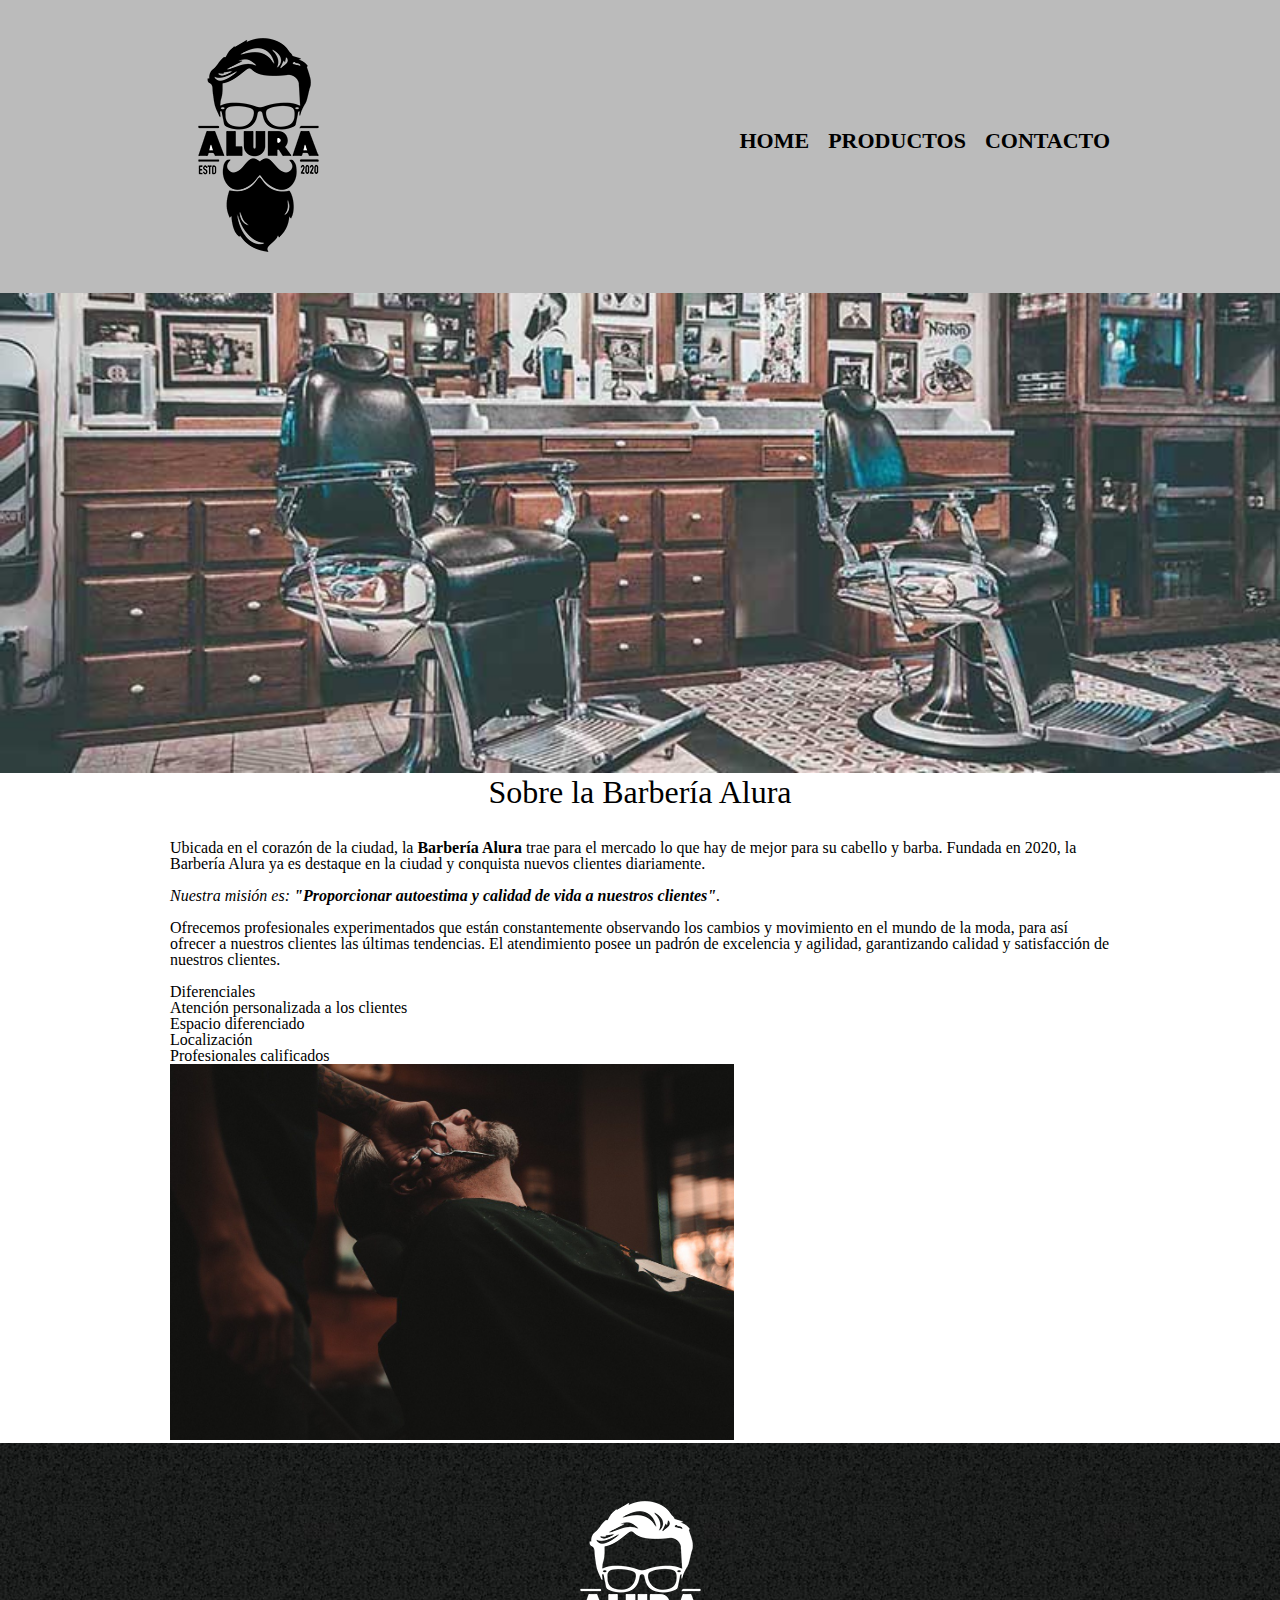
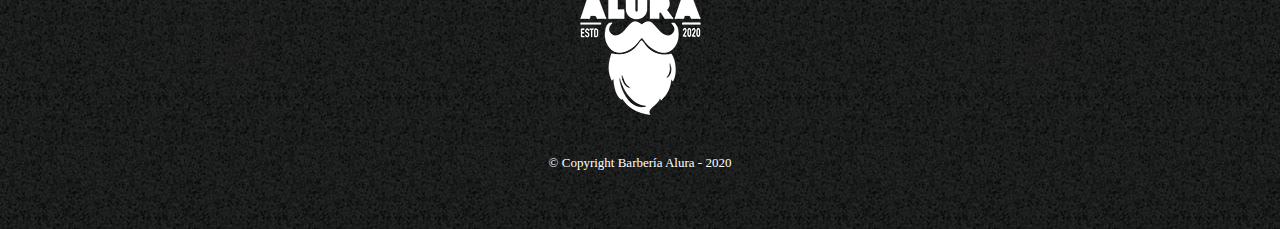
==== 1769-HTML5 y CSS3 parte4 - aula0/index.html @ f80c037b "Add files via upload" ====
<!DOCTYPE html>

<html lang="es">
    
    <head>

        <meta charset="UTF-8"> 
        <title>Barbería Alura</title>
        <link rel="stylesheet" href="reset.css">
        <link rel="stylesheet" href="style.css">
    
    </head>

    <body>

        <header>
            <div class="caja">
                <h1><img src="imagenes/logo.png"></h1>
                <nav>
                    <ul>
                        <li><a href="index.html">Home</a></li>
                        <li><a href="productos.html">Productos</a></li>
                        <li><a href="contacto.html">Contacto</a></li>
                    </ul>
                </nav>
            </div>
        </header>
        <img class="banner" src="banner/banner.jpg">
        <main>

            
            <section class="principal">
    
                <h2 class="tituloPrincipal">Sobre la Barbería Alura</h2>
    
                <p>Ubicada en el corazón de la ciudad, la <strong>Barbería Alura</strong> trae para el mercado lo que hay de mejor para su cabello y barba. Fundada en 2020, la Barbería Alura ya es destaque en la ciudad y conquista nuevos clientes diariamente.</p>
    
                <p id="mision"><em>Nuestra misión es: <strong>"Proporcionar autoestima y calidad de vida a nuestros clientes"</strong>.</em></p>
    
                <p>Ofrecemos profesionales experimentados que están constantemente observando los cambios y movimiento en el mundo de la moda, para así ofrecer a nuestros clientes las últimas tendencias. El atendimiento posee un padrón de excelencia y agilidad, garantizando calidad y satisfacción de nuestros clientes.</p> 
    
            </section>
    
            <section class="diferenciales">
    
                <h3 class="titulo-centralizado">Diferenciales</h3>
            
                <ul>
                    <li class="items">Atención personalizada a los clientes</li>
                    <li class="items">Espacio diferenciado</li>
                    <li class="items">Localización</li>
                    <li class="items">Profesionales calificados</li>
                </ul>
    
                <img src="diferenciales/diferenciales.jpg" class="imagenDiferenciales">
    
            </section>
            
        </main>
        <footer>
            <img src="imagenes/logo-blanco.png">
            <p class="copyright">&copy Copyright Barbería Alura - 2020</p>
        </footer>
    </body>
</html>
---- 1769-HTML5 y CSS3 parte4 - aula0/style.css ----
header {
    background-color: #BBBBBB;
    padding: 20px 0;
}

.caja{
    width: 940px;
    position: relative;
    margin: 0 auto;
}

nav{
    position: absolute;
    top:110px;
    right: 0;
}

nav li{
    display: inline;
    margin: 0 0 0 15px;
}

nav a{
    text-transform: uppercase;
    color: #000000;
    font-weight: bold;
    font-size: 22px;
    text-decoration: none;
}

nav a:hover{
    color: #c78c19;
    text-decoration: underline;
}

.productos{
    width: 940px;
    margin: 0 auto;
    padding: 50px;
}


.productos li{
    display: inline-block;
    text-align: center;
    width: 30%;
    vertical-align: top;
    margin: 0 1.5%;
    padding: 30px 20px;
    box-sizing: border-box;
    border: 2px solid #000000;
    border-radius: 10px;
}

.productos li:hover{
    border-color:#c78c19;
}

.productos li:active{
    border-color:#088c19;
}

.productos h2{
    font-size: 30px;
    font-weight: bold;
}

.productos li:hover h2{
    font-size: 33px;
}

.producto-descripcion{
    font-size: 18px;
}

.producto-precio{
    font-size: 20px;
    font-weight: bold;
    margin-top:10px;
}

footer{
    text-align: center;
    background: url(imagenes/bg.jpg);
    padding:40px;
}

.copyright{
    color:#FFFFFF;
    font-size: 13px;
    margin:20px;
}

main{
    width: 940px;
    margin: 0 auto;    
}

form{
    margin: 40px 0;
}

form label, form legend{
    display: block;
    font-size: 20px;
    margin: 0 0 10px;
}

.input-padron{
    display: block;
    margin: 0 0 20px;
    padding: 10px 25px;
    width: 50%;
}

.checkbox{
    margin:20px 0;
}

.enviar{
    width: 40%;
    padding: 15px 0;
    font-size: 18px;
    font-weight: bold;
    color:white;
    background: orange;
    border:none;
    border-radius: 5px;
    transition: 1s all;
    cursor:pointer;
}

.enviar:hover{
    background: darkorange;
    transform: scale(1.2);
}

table{
    margin: 40px 40px;
}

thead{
    background: #555555;
    color:white;
    font-weight: bold;
}

td,th{
    border: 1px solid #000000;
    padding: 8px 15px;
}

/* CSS para pagina inicial */

.banner{
    width: 100%;
}

.tituloPrincipal{
    text-align: center;
    font-size: 2em;
    margin: 0 0 1em;
}

.principal p{
    margin: 0 0 1em;
}

.principal strong{
    font-weight: bold;
}

.principal em{
    font-style: italic;
}

.imagenDiferenciales{
    width: 60%;
}
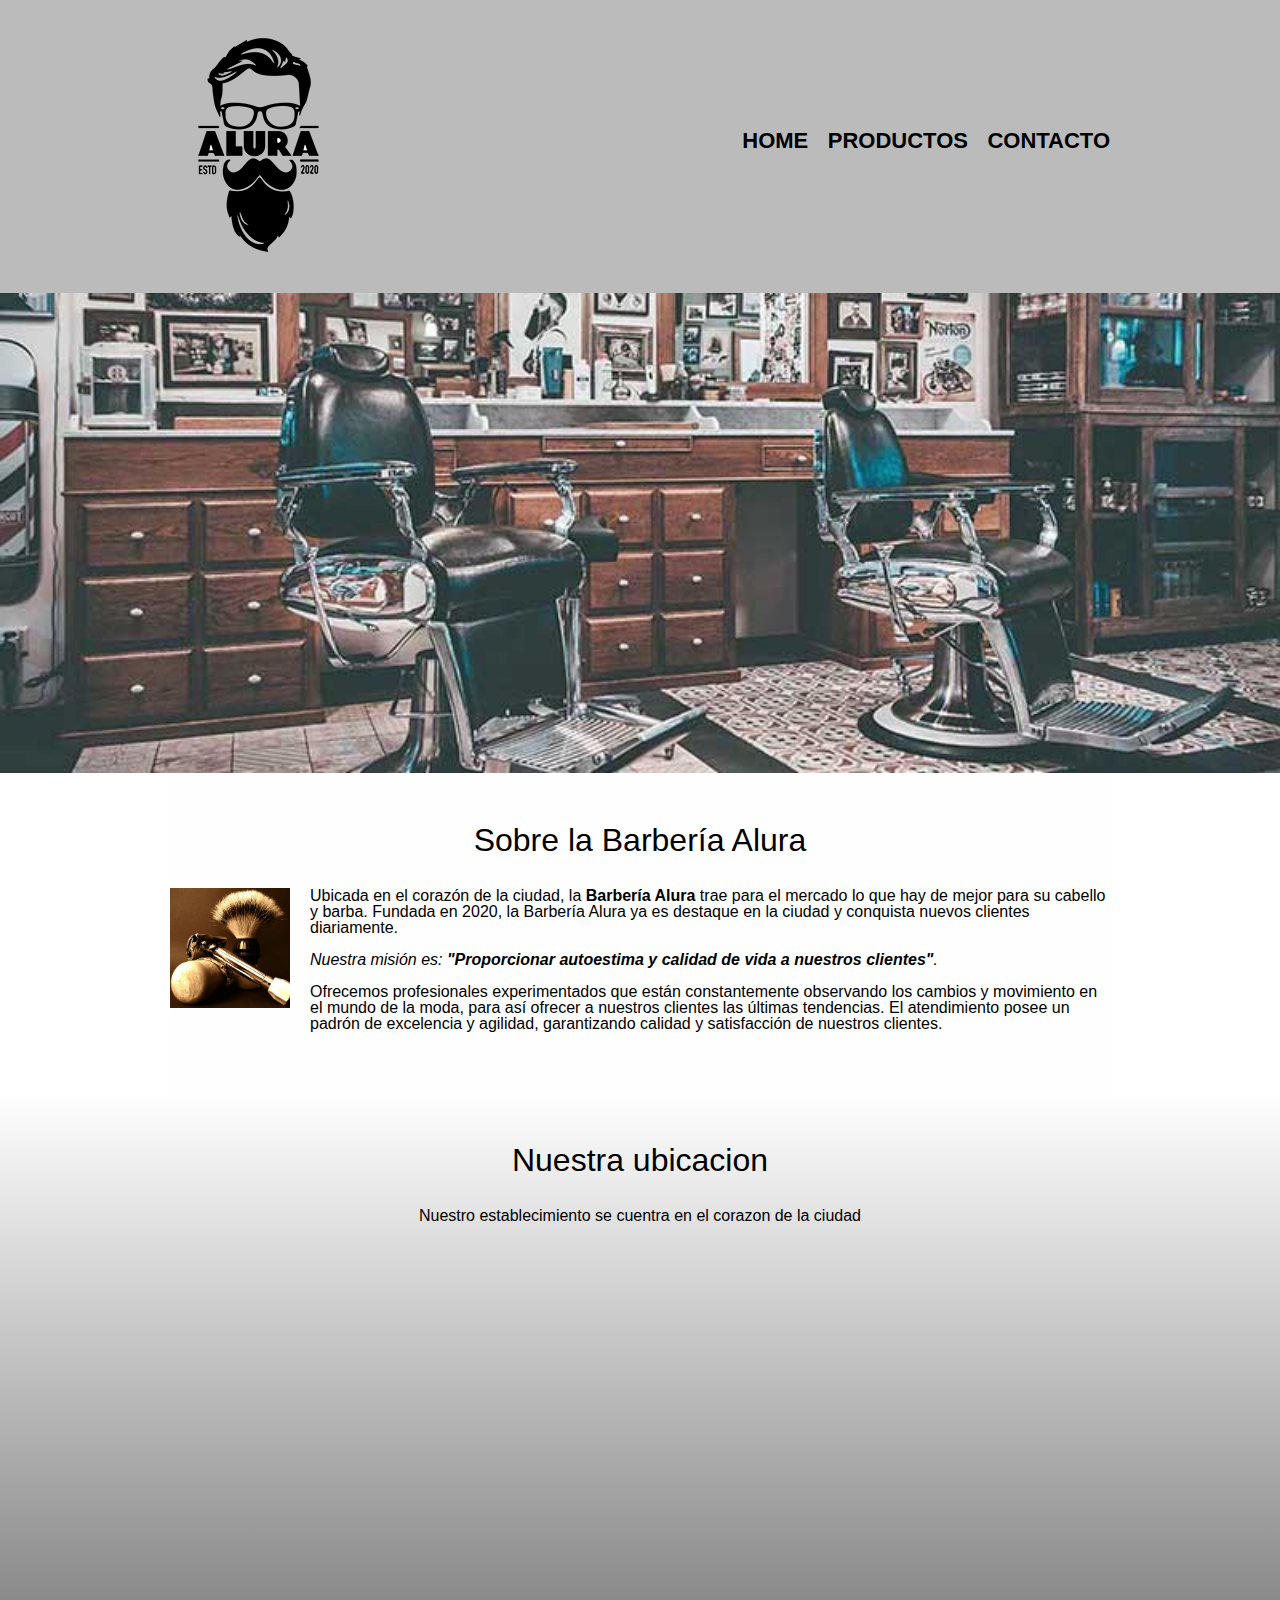
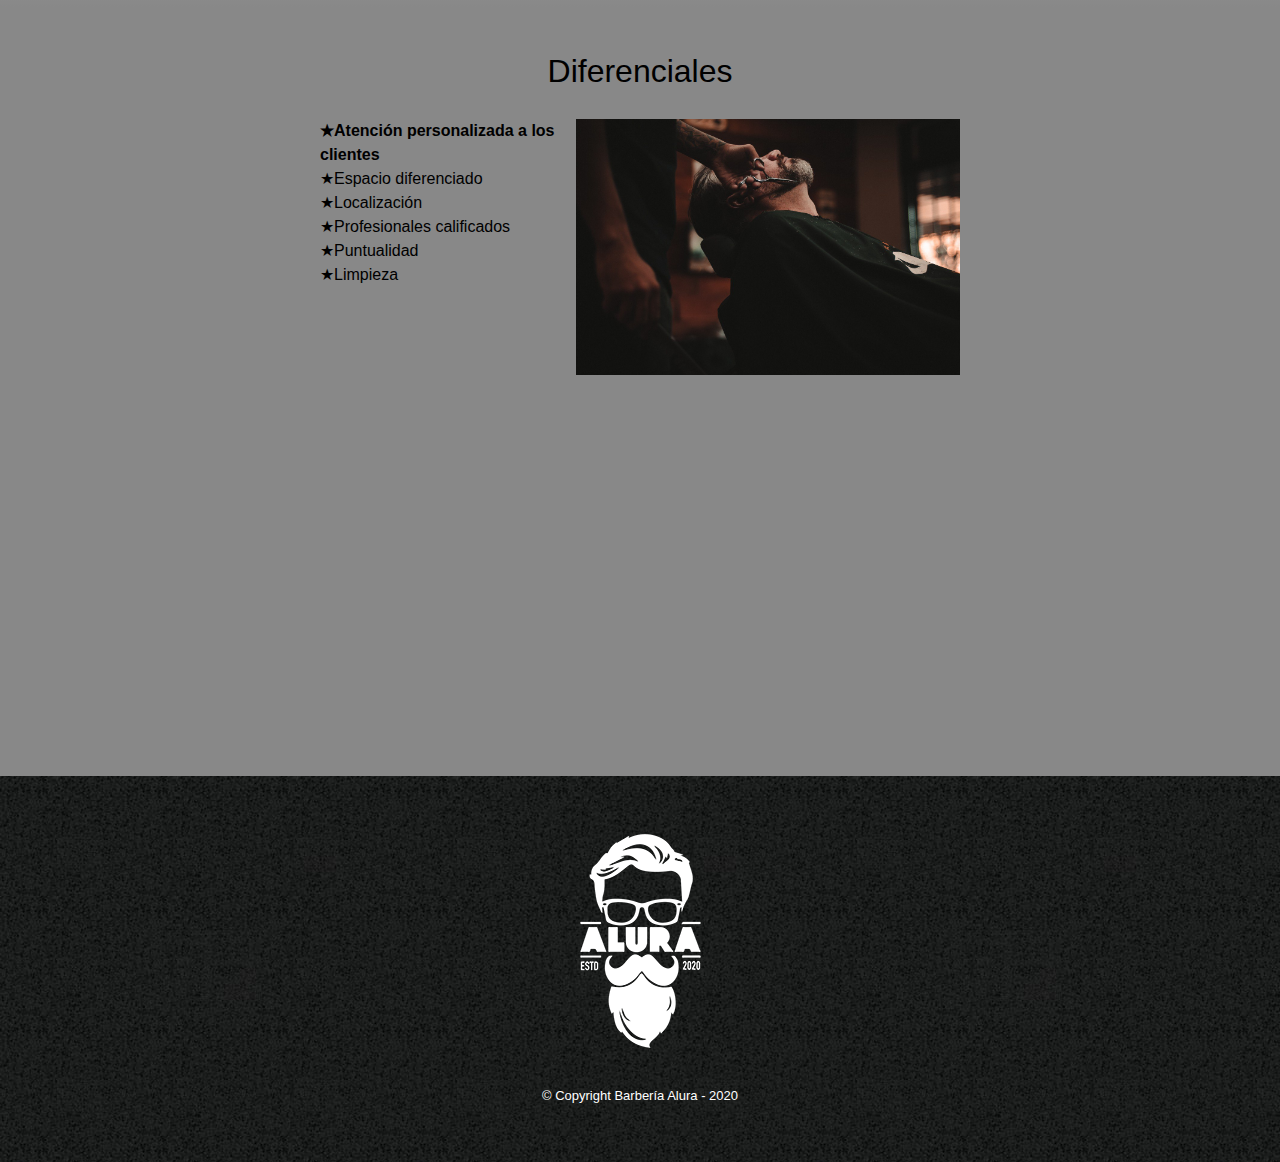
==== commit d6eaa9f5: "Add files via upload" ====
--- a/1769-HTML5 y CSS3 parte4 - aula0/index.html
+++ b/1769-HTML5 y CSS3 parte4 - aula0/index.html
@@ -1,4 +1,4 @@
-<!DOCTYPE html>
+ <!DOCTYPE html>
 
 <html lang="es">
     
@@ -8,6 +8,9 @@
         <title>Barbería Alura</title>
         <link rel="stylesheet" href="reset.css">
         <link rel="stylesheet" href="style.css">
+        <link rel="preconnect" href="https://fonts.googleapis.com">
+        <link rel="preconnect" href="https://fonts.gstatic.com" crossorigin>
+        <link href="https://fonts.googleapis.com/css2?family=Playfair+Display:ital,wght@0,400..900;1,400..900&display=swap" rel="stylesheet">
     
     </head>
 
@@ -27,12 +30,12 @@
         </header>
         <img class="banner" src="banner/banner.jpg">
         <main>
-
-            
             <section class="principal">
     
                 <h2 class="tituloPrincipal">Sobre la Barbería Alura</h2>
-    
+
+                <img src="imagenes/utensilios[1].jpg" alt="Utensilios de barbero" class="utensilios">
+                
                 <p>Ubicada en el corazón de la ciudad, la <strong>Barbería Alura</strong> trae para el mercado lo que hay de mejor para su cabello y barba. Fundada en 2020, la Barbería Alura ya es destaque en la ciudad y conquista nuevos clientes diariamente.</p>
     
                 <p id="mision"><em>Nuestra misión es: <strong>"Proporcionar autoestima y calidad de vida a nuestros clientes"</strong>.</em></p>
@@ -40,21 +43,35 @@
                 <p>Ofrecemos profesionales experimentados que están constantemente observando los cambios y movimiento en el mundo de la moda, para así ofrecer a nuestros clientes las últimas tendencias. El atendimiento posee un padrón de excelencia y agilidad, garantizando calidad y satisfacción de nuestros clientes.</p> 
     
             </section>
-    
+
+            <section class="mapa">
+                <h3 class="tituloPrincipal">Nuestra ubicacion</h3>
+                <p>Nuestro establecimiento se cuentra en el corazon de la ciudad</p>
+                <div class="mapaContenido">
+                    <iframe src="https://www.google.com/maps/embed?pb=!1m18!1m12!1m3!1d3656.407977729341!2d-46.63721838886083!3d-23.58969706254584!2m3!1f0!2f0!3f0!3m2!1i1024!2i768!4f13.1!3m3!1m2!1s0x94ce5bd9bb943bf5%3A0x6f642995c970f0fe!2scaelum%20alura!5e0!3m2!1ses!2sco!4v1709243579391!5m2!1ses!2sco" width="100%" height="300" style="border:0;" allowfullscreen="" loading="lazy" referrerpolicy="no-referrer-when-downgrade"></iframe>
+                </div>
+
+            </section>
             <section class="diferenciales">
-    
-                <h3 class="titulo-centralizado">Diferenciales</h3>
+                
+                <h3 class="tituloPrincipal">Diferenciales</h3>
+                
+                <div class="contenidoDiferenciales">
+                    <ul class="listaDiferenciales">
+                        <li class="items">Atención personalizada a los clientes</li>
+                        <li class="items">Espacio diferenciado</li>
+                        <li class="items">Localización</li>
+                        <li class="items">Profesionales calificados</li>
+                        <li class="items">Puntualidad</li>
+                        <li class="items">Limpieza</li>
+                    </ul><img src="diferenciales/diferenciales.jpg" class="imagenDiferenciales">
+                    <section class="video">
+                        <iframe width="560" height="315" src="https://www.youtube.com/embed/wcVVXUV0YUY?si=bdpuutbViwNEAgES" title="YouTube video player" frameborder="0" allow="accelerometer; autoplay; clipboard-write; encrypted-media; gyroscope; picture-in-picture; web-share" allowfullscreen></iframe>    
+                    </section>
+                </div>
+        
+                </section>
             
-                <ul>
-                    <li class="items">Atención personalizada a los clientes</li>
-                    <li class="items">Espacio diferenciado</li>
-                    <li class="items">Localización</li>
-                    <li class="items">Profesionales calificados</li>
-                </ul>
-    
-                <img src="diferenciales/diferenciales.jpg" class="imagenDiferenciales">
-    
-            </section>
             
         </main>
         <footer>
--- a/1769-HTML5 y CSS3 parte4 - aula0/style.css
+++ b/1769-HTML5 y CSS3 parte4 - aula0/style.css
@@ -1,3 +1,7 @@
+body{
+    font-family: 'Montserrat', sans-serif;
+}
+
 header {
     background-color: #BBBBBB;
     padding: 20px 0;
@@ -91,11 +95,6 @@
     margin:20px;
 }
 
-main{
-    width: 940px;
-    margin: 0 auto;    
-}
-
 form{
     margin: 40px 0;
 }
@@ -150,16 +149,42 @@
     padding: 8px 15px;
 }
 
-/* CSS para pagina inicial */
+/*Aquí inicia el CSS para nuestra home*/
+
+
+
+/* main > p{  Afecta a los hijos directos
+    background: red;
+}
+
+img + p{ Afecta al p siguiente a img
+    background: green;
+}
+
+img ~ p{ Afecta a todos los p siguientes a img
+    background: yellow;
+}
+
+.principal p:not(#mision){ Afecta a todos con una excepcion
+    background: orange  ;
+} */
 
 .banner{
     width: 100%;
 }
 
+.principal{
+    padding: 3em 0;
+    background: #FEFEFE;
+    width: 940px;
+    margin: 0 auto; 
+}
+
 .tituloPrincipal{
     text-align: center;
     font-size: 2em;
     margin: 0 0 1em;
+    clear:left;
 }
 
 .principal p{
@@ -174,6 +199,61 @@
     font-style: italic;
 }
 
+.utensilios{
+    width: 120px;
+    float:left;
+    margin: 0 20px 20px 0;
+}
+
+.mapa{
+    padding: 3em 0;
+    background: linear-gradient(#FEFEFE, #888888)
+}
+
+.mapa p{
+    margin: 0 0 2em;
+    text-align: center;
+}
+
+.mapaContenido{
+    width: 940px;
+    margin: 0 auto;
+}
+
+.diferenciales{
+    padding: 3em 0;
+    background: #888888;
+}
+
+.contenidoDiferenciales{
+    width: 640px;
+    margin: 0 auto;
+}
+
+.listaDiferenciales{
+    width: 40%;
+    display: inline-block;
+    vertical-align: top;
+}
+
+.items{
+    line-height: 1.5;
+}
+
+.items:before{
+    content:"★"
+}
+
+.items:first-child{
+    font-weight: bold;
+}
+
 .imagenDiferenciales{
     width: 60%;
-}+}
+
+.video{
+    width: 560px;
+    margin: 1em auto;
+}
+
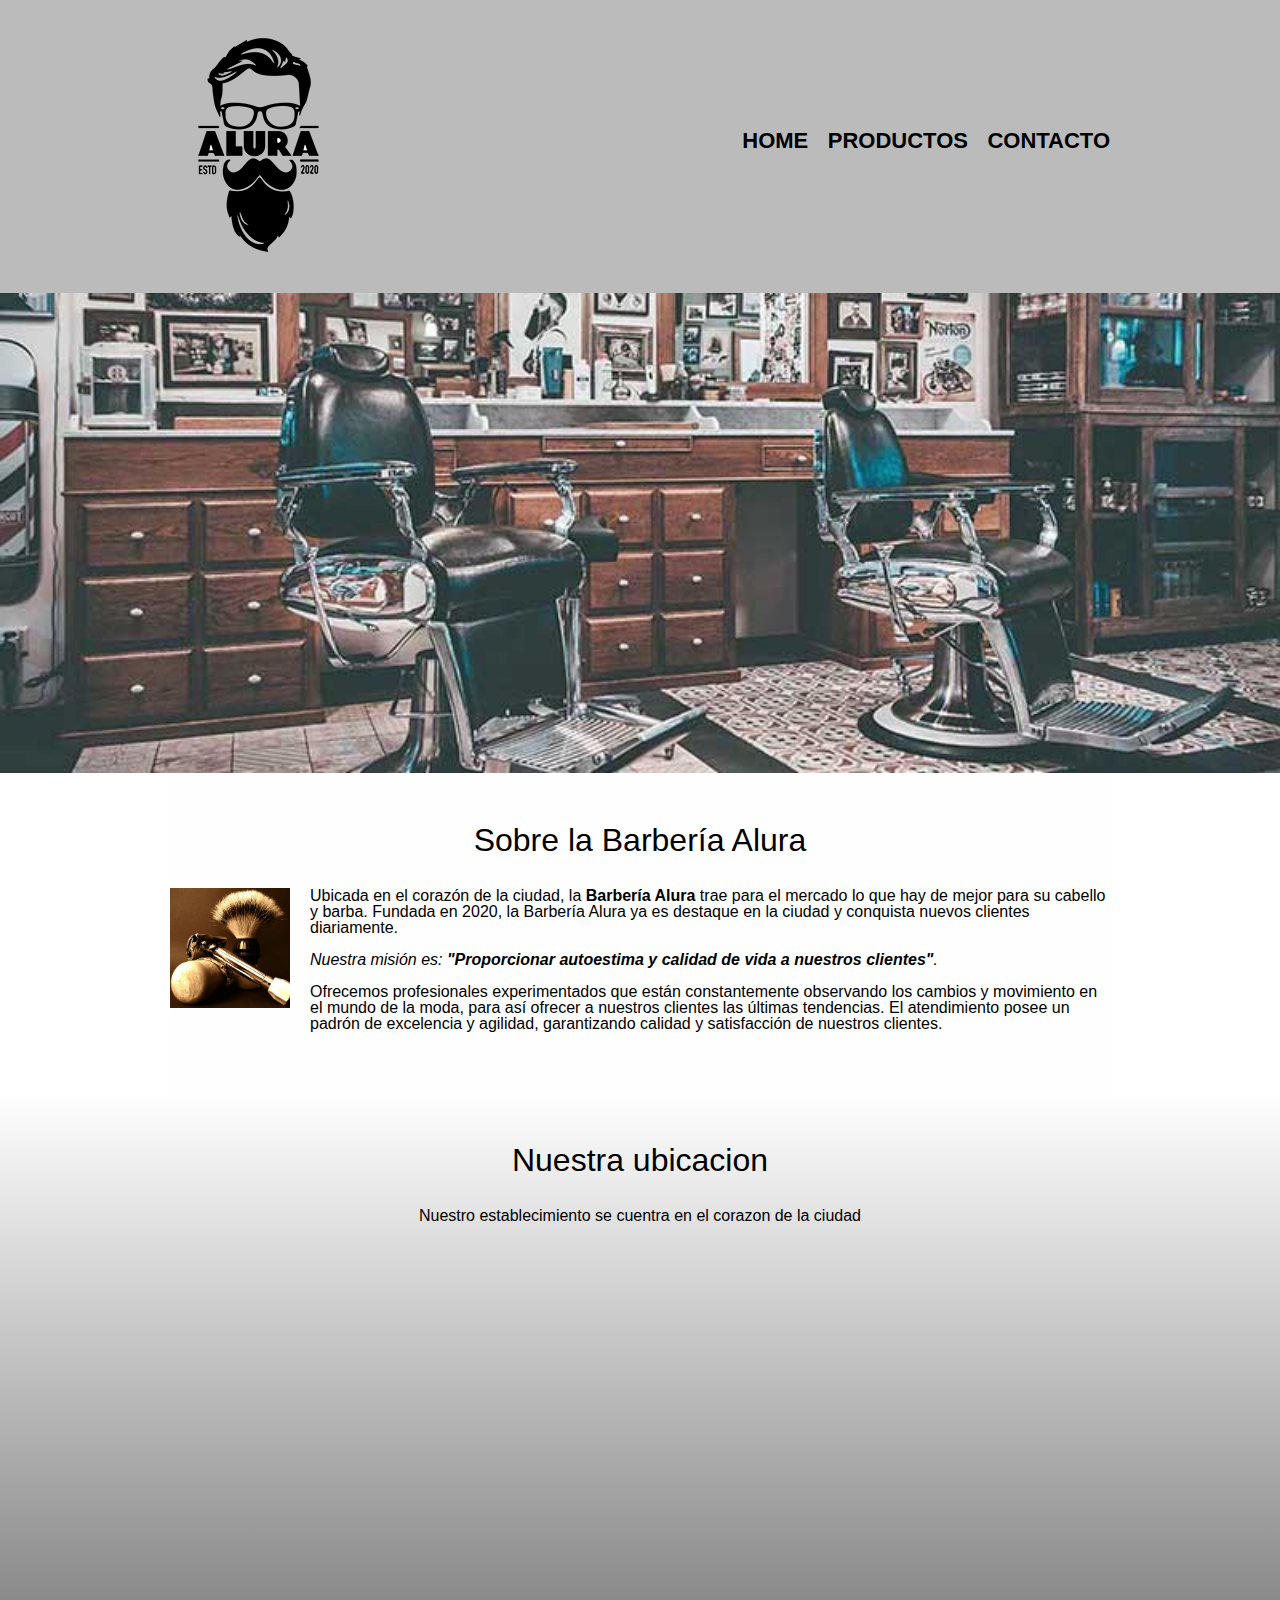
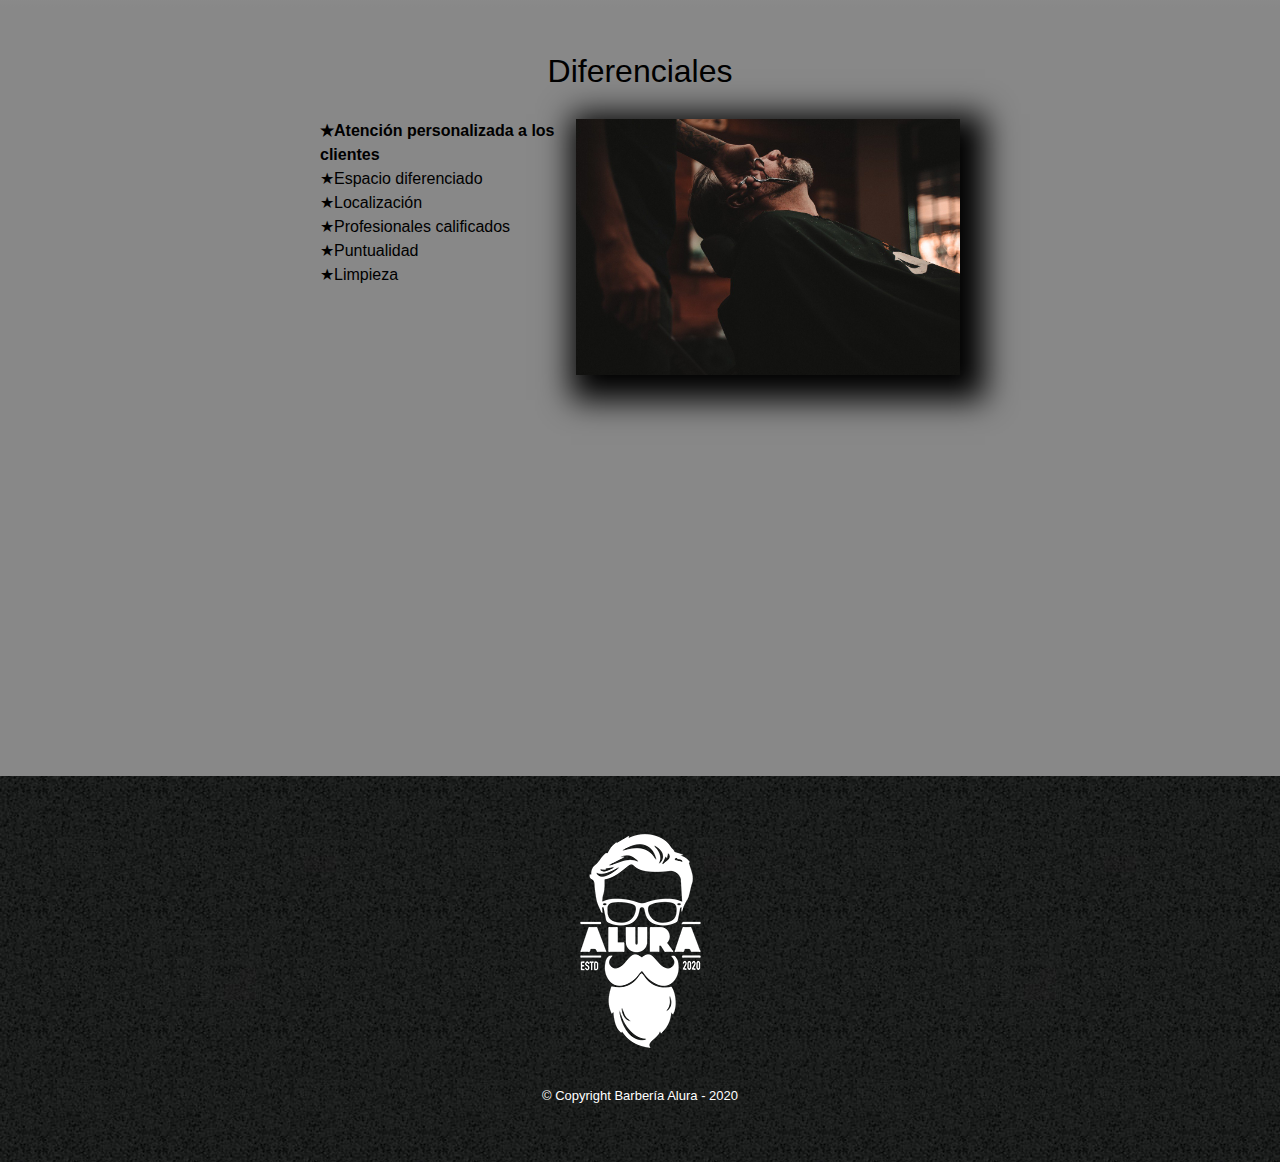
==== commit d593cdfa: "Add files via upload" ====
--- a/1769-HTML5 y CSS3 parte4 - aula0/index.html
+++ b/1769-HTML5 y CSS3 parte4 - aula0/index.html
@@ -5,6 +5,7 @@
     <head>
 
         <meta charset="UTF-8"> 
+        <meta name="viewport" content="width=device-width">
         <title>Barbería Alura</title>
         <link rel="stylesheet" href="reset.css">
         <link rel="stylesheet" href="style.css">
@@ -66,7 +67,7 @@
                         <li class="items">Limpieza</li>
                     </ul><img src="diferenciales/diferenciales.jpg" class="imagenDiferenciales">
                     <section class="video">
-                        <iframe width="560" height="315" src="https://www.youtube.com/embed/wcVVXUV0YUY?si=bdpuutbViwNEAgES" title="YouTube video player" frameborder="0" allow="accelerometer; autoplay; clipboard-write; encrypted-media; gyroscope; picture-in-picture; web-share" allowfullscreen></iframe>    
+                        <iframe width="100%" height="315" src="https://www.youtube.com/embed/wcVVXUV0YUY?si=bdpuutbViwNEAgES" title="YouTube video player" frameborder="0" allow="accelerometer; autoplay; clipboard-write; encrypted-media; gyroscope; picture-in-picture; web-share" allowfullscreen></iframe>    
                     </section>
                 </div>
         
--- a/1769-HTML5 y CSS3 parte4 - aula0/style.css
+++ b/1769-HTML5 y CSS3 parte4 - aula0/style.css
@@ -198,7 +198,7 @@
 .principal em{
     font-style: italic;
 }
-
+ 
 .utensilios{
     width: 120px;
     float:left;
@@ -250,6 +250,12 @@
 
 .imagenDiferenciales{
     width: 60%;
+    box-shadow: 10px 10px 30px 15px #000000; /*ancho,alto,difuminado,color, limite de expansion*/
+}
+
+.imagenDiferenciales:hover{
+    transition: 400ms;
+    opacity: 0.3;
 }
 
 .video{
@@ -257,3 +263,19 @@
     margin: 1em auto;
 }
 
+@media screen and (max-width:480px){
+    h1{
+        text-align: center;
+    }
+    nav{
+        position: static;
+    }
+    .caja, .principal, .mapaContenido, .contenidoDiferenciales, .video{
+        width: auto;
+    }
+    .listaDiferenciales, .imagenDiferenciales{
+        width: 100%;
+    }
+
+}
+
